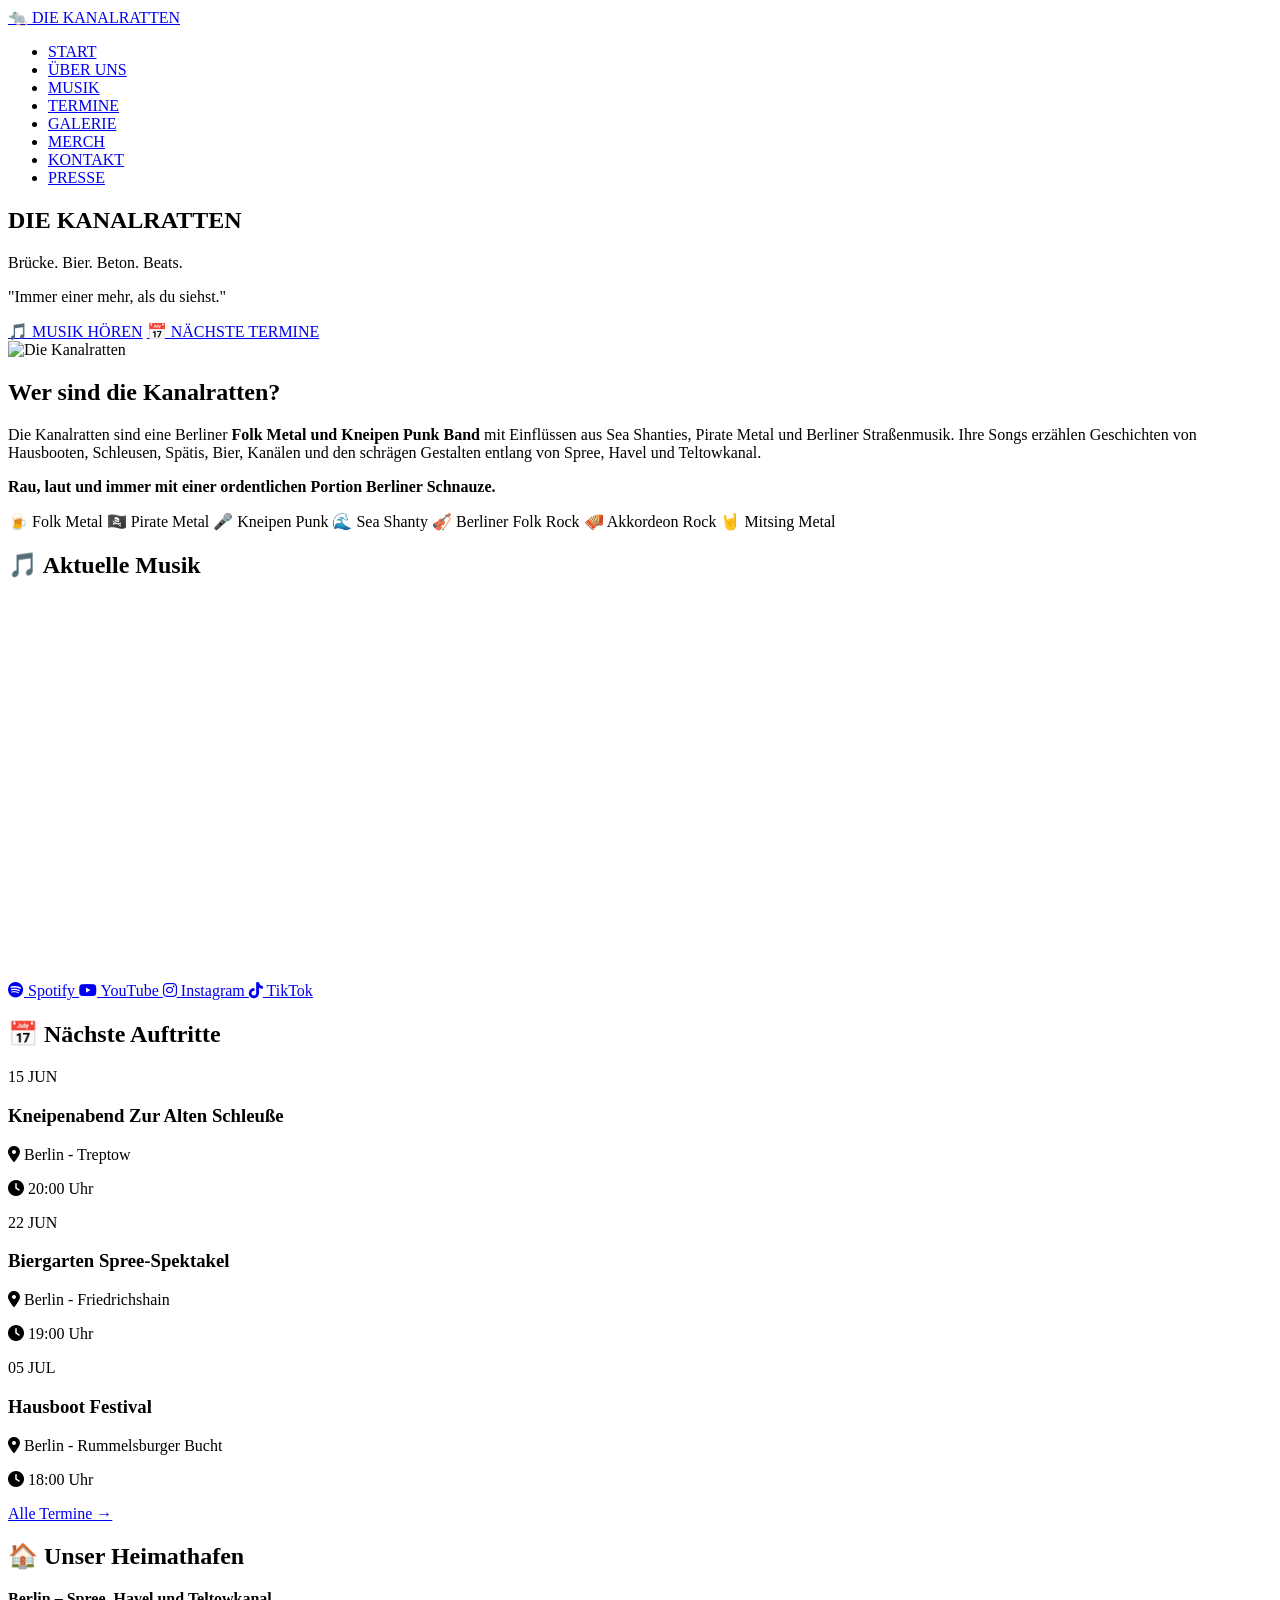
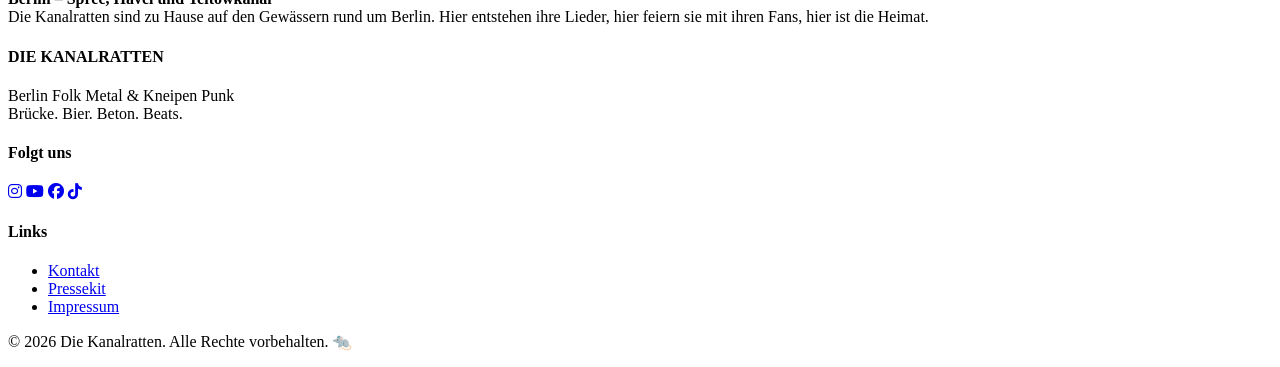
==== index.html @ 4a0a6eb0 "Startseite mit Hero, Musik-Player und nächste Termine" ====
<!DOCTYPE html>
<html lang="de">
<head>
    <meta charset="UTF-8">
    <meta name="viewport" content="width=device-width, initial-scale=1.0">
    <title>Die Kanalratten - Berlin Folk Metal Band</title>
    <link rel="stylesheet" href="css/style.css">
    <link rel="stylesheet" href="https://cdnjs.cloudflare.com/ajax/libs/font-awesome/6.4.0/css/all.min.css">
</head>
<body>
    <!-- Navigation -->
    <nav class="navbar">
        <div class="nav-container">
            <div class="nav-logo">
                <a href="index.html">🐀 DIE KANALRATTEN</a>
            </div>
            <ul class="nav-menu">
                <li class="nav-item"><a href="index.html" class="nav-link active">START</a></li>
                <li class="nav-item"><a href="about.html" class="nav-link">ÜBER UNS</a></li>
                <li class="nav-item"><a href="musik.html" class="nav-link">MUSIK</a></li>
                <li class="nav-item"><a href="termine.html" class="nav-link">TERMINE</a></li>
                <li class="nav-item"><a href="galerie.html" class="nav-link">GALERIE</a></li>
                <li class="nav-item"><a href="merchandise.html" class="nav-link">MERCH</a></li>
                <li class="nav-item"><a href="kontakt.html" class="nav-link">KONTAKT</a></li>
                <li class="nav-item"><a href="pressekit.html" class="nav-link">PRESSE</a></li>
            </ul>
            <div class="hamburger">
                <span></span>
                <span></span>
                <span></span>
            </div>
        </div>
    </nav>

    <!-- Hero Section -->
    <section class="hero">
        <div class="hero-content">
            <h1>DIE KANALRATTEN</h1>
            <p class="tagline">Brücke. Bier. Beton. Beats.</p>
            <p class="motto">"Immer einer mehr, als du siehst."</p>
            <div class="hero-buttons">
                <a href="musik.html" class="btn btn-primary">🎵 MUSIK HÖREN</a>
                <a href="termine.html" class="btn btn-secondary">📅 NÄCHSTE TERMINE</a>
            </div>
        </div>
        <div class="hero-image">
            <img src="https://via.placeholder.com/600x400?text=Die+Kanalratten" alt="Die Kanalratten">
        </div>
    </section>

    <!-- Kurzbeschreibung -->
    <section class="intro">
        <div class="container">
            <h2>Wer sind die Kanalratten?</h2>
            <p>
                Die Kanalratten sind eine Berliner <strong>Folk Metal und Kneipen Punk Band</strong> mit Einflüssen aus 
                Sea Shanties, Pirate Metal und Berliner Straßenmusik. Ihre Songs erzählen Geschichten von Hausbooten, 
                Schleusen, Spätis, Bier, Kanälen und den schrägen Gestalten entlang von Spree, Havel und Teltowkanal.
            </p>
            <p><strong>Rau, laut und immer mit einer ordentlichen Portion Berliner Schnauze.</strong></p>
            
            <div class="style-tags">
                <span class="tag">🍺 Folk Metal</span>
                <span class="tag">🏴‍☠️ Pirate Metal</span>
                <span class="tag">🎤 Kneipen Punk</span>
                <span class="tag">🌊 Sea Shanty</span>
                <span class="tag">🎻 Berliner Folk Rock</span>
                <span class="tag">🪗 Akkordeon Rock</span>
                <span class="tag">🤘 Mitsing Metal</span>
            </div>
        </div>
    </section>

    <!-- Aktuelle Musik -->
    <section class="featured-music">
        <div class="container">
            <h2>🎵 Aktuelle Musik</h2>
            <div class="music-player">
                <iframe style="border-radius:12px" src="https://open.spotify.com/embed/artist/67spNlVuXbJZ8UEevJaGnE?utm_source=generator" width="100%" height="380" frameBorder="0" allowfullscreen="" allow="autoplay; clipboard-write; encrypted-media; fullscreen; picture-in-picture" loading="lazy"></iframe>
            </div>
            <div class="music-links">
                <a href="https://open.spotify.com/artist/67spNlVuXbJZ8UEevJaGnE" target="_blank" class="link-btn">
                    <i class="fab fa-spotify"></i> Spotify
                </a>
                <a href="https://www.youtube.com/c/DieKanalrattenOfficial" target="_blank" class="link-btn">
                    <i class="fab fa-youtube"></i> YouTube
                </a>
                <a href="https://www.instagram.com/diekanalratten" target="_blank" class="link-btn">
                    <i class="fab fa-instagram"></i> Instagram
                </a>
                <a href="https://www.tiktok.com/@diekanalratten" target="_blank" class="link-btn">
                    <i class="fab fa-tiktok"></i> TikTok
                </a>
            </div>
        </div>
    </section>

    <!-- Nächste Termine -->
    <section class="upcoming-shows">
        <div class="container">
            <h2>📅 Nächste Auftritte</h2>
            <div class="shows-grid">
                <div class="show-card">
                    <div class="show-date">
                        <span class="day">15</span>
                        <span class="month">JUN</span>
                    </div>
                    <div class="show-info">
                        <h3>Kneipenabend Zur Alten Schleuße</h3>
                        <p><i class="fas fa-map-marker-alt"></i> Berlin - Treptow</p>
                        <p><i class="fas fa-clock"></i> 20:00 Uhr</p>
                    </div>
                </div>
                
                <div class="show-card">
                    <div class="show-date">
                        <span class="day">22</span>
                        <span class="month">JUN</span>
                    </div>
                    <div class="show-info">
                        <h3>Biergarten Spree-Spektakel</h3>
                        <p><i class="fas fa-map-marker-alt"></i> Berlin - Friedrichshain</p>
                        <p><i class="fas fa-clock"></i> 19:00 Uhr</p>
                    </div>
                </div>

                <div class="show-card">
                    <div class="show-date">
                        <span class="day">05</span>
                        <span class="month">JUL</span>
                    </div>
                    <div class="show-info">
                        <h3>Hausboot Festival</h3>
                        <p><i class="fas fa-map-marker-alt"></i> Berlin - Rummelsburger Bucht</p>
                        <p><i class="fas fa-clock"></i> 18:00 Uhr</p>
                    </div>
                </div>
            </div>
            <div class="more-link">
                <a href="termine.html" class="btn btn-secondary">Alle Termine →</a>
            </div>
        </div>
    </section>

    <!-- Heimathafen -->
    <section class="home">
        <div class="container">
            <h2>🏠 Unser Heimathafen</h2>
            <p class="home-text">
                <strong>Berlin – Spree, Havel und Teltowkanal</strong><br>
                Die Kanalratten sind zu Hause auf den Gewässern rund um Berlin. 
                Hier entstehen ihre Lieder, hier feiern sie mit ihren Fans, hier ist die Heimat.
            </p>
        </div>
    </section>

    <!-- Footer -->
    <footer class="footer">
        <div class="container">
            <div class="footer-content">
                <div class="footer-section">
                    <h4>DIE KANALRATTEN</h4>
                    <p>Berlin Folk Metal & Kneipen Punk<br>Brücke. Bier. Beton. Beats.</p>
                </div>
                <div class="footer-section">
                    <h4>Folgt uns</h4>
                    <div class="social-links">
                        <a href="https://www.instagram.com/diekanalratten" target="_blank"><i class="fab fa-instagram"></i></a>
                        <a href="https://www.youtube.com/c/DieKanalrattenOfficial" target="_blank"><i class="fab fa-youtube"></i></a>
                        <a href="https://www.facebook.com/diekanalratten" target="_blank"><i class="fab fa-facebook"></i></a>
                        <a href="https://www.tiktok.com/@diekanalratten" target="_blank"><i class="fab fa-tiktok"></i></a>
                    </div>
                </div>
                <div class="footer-section">
                    <h4>Links</h4>
                    <ul>
                        <li><a href="kontakt.html">Kontakt</a></li>
                        <li><a href="pressekit.html">Pressekit</a></li>
                        <li><a href="impressum.html">Impressum</a></li>
                    </ul>
                </div>
            </div>
            <div class="footer-bottom">
                <p>&copy; 2026 Die Kanalratten. Alle Rechte vorbehalten. 🐀</p>
            </div>
        </div>
    </footer>

    <script src="js/script.js"></script>
</body>
</html>
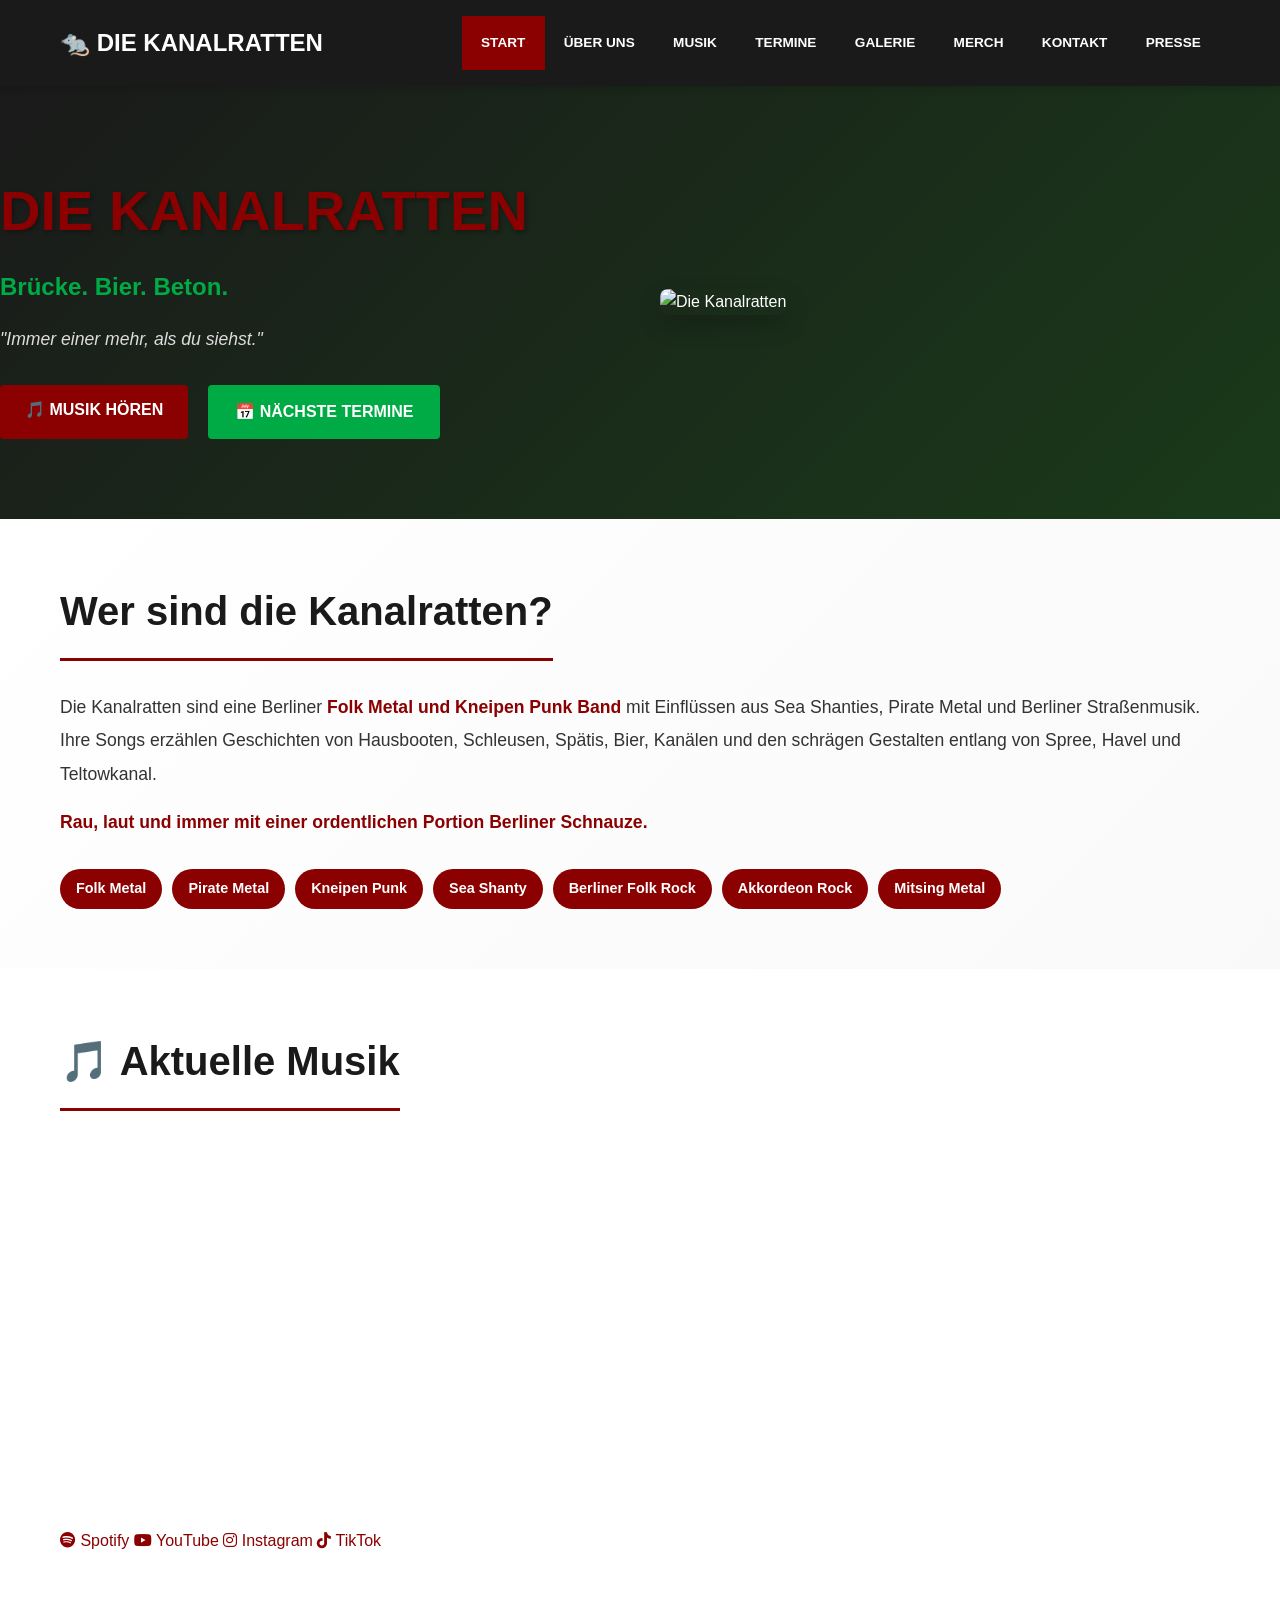
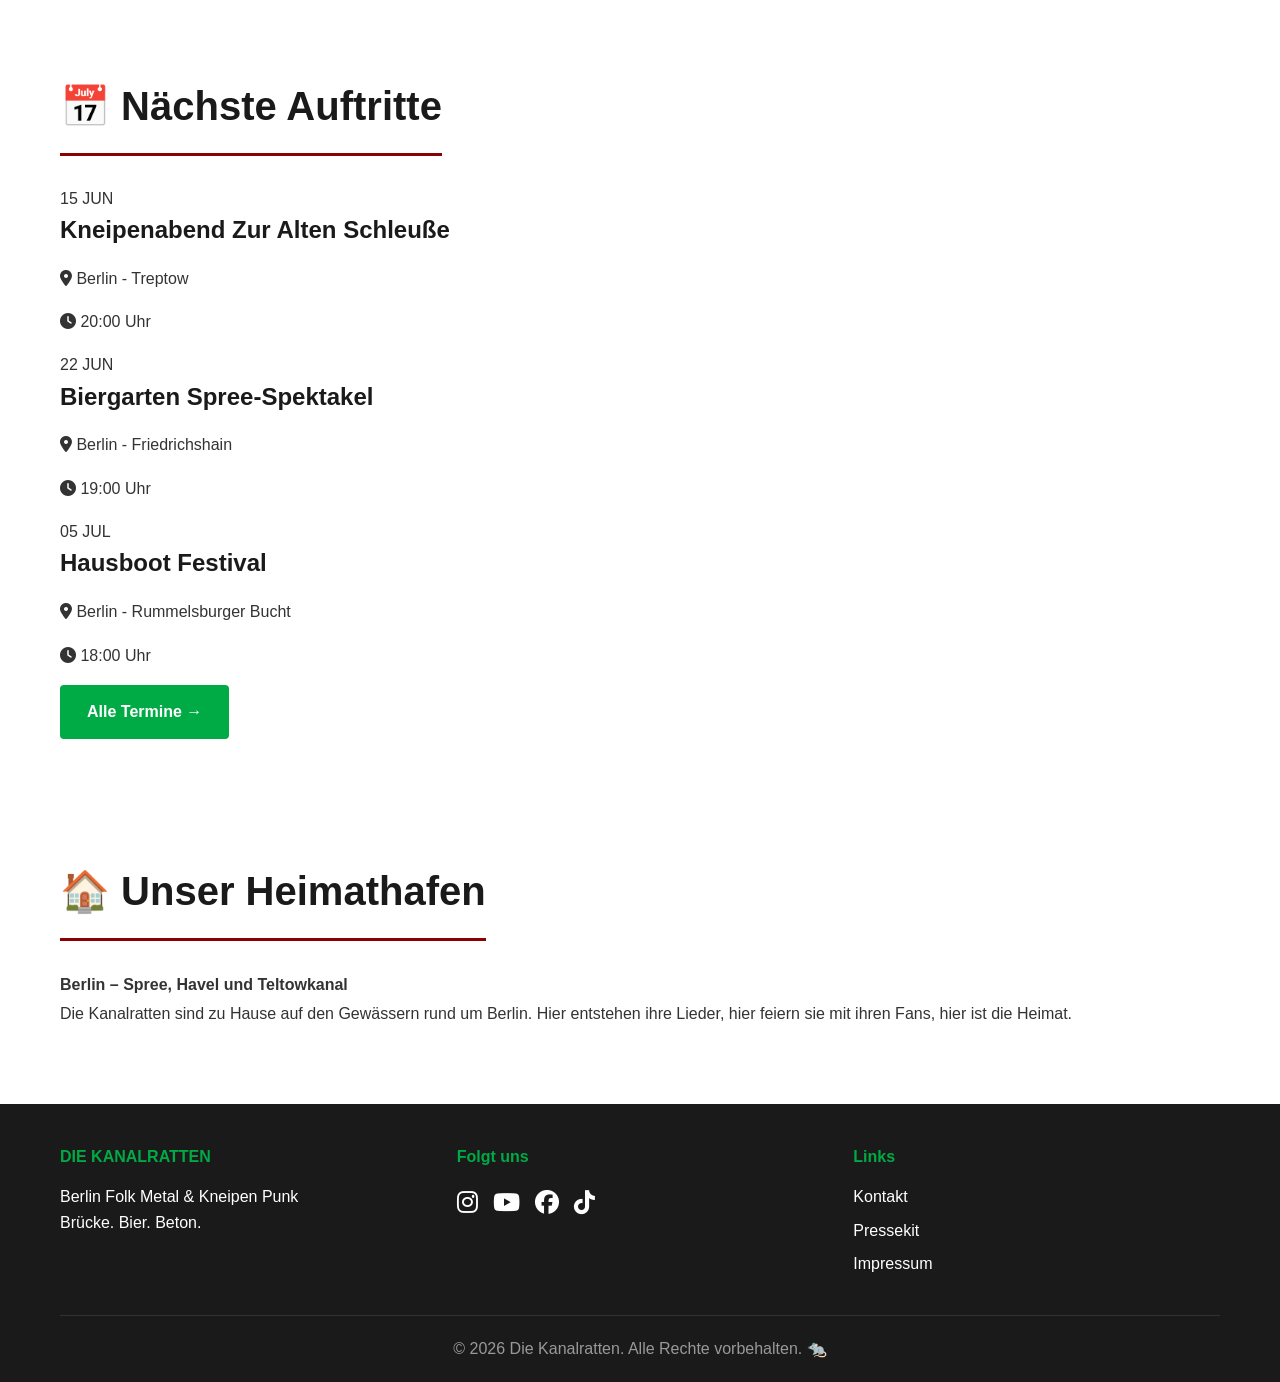
==== commit a07502e6: "Remove 'Beats' from tagline and footer" ====
--- a/index.html
+++ b/index.html
@@ -36,7 +36,7 @@
     <section class="hero">
         <div class="hero-content">
             <h1>DIE KANALRATTEN</h1>
-            <p class="tagline">Brücke. Bier. Beton. Beats.</p>
+            <p class="tagline">Brücke. Bier. Beton.</p>
             <p class="motto">"Immer einer mehr, als du siehst."</p>
             <div class="hero-buttons">
                 <a href="musik.html" class="btn btn-primary">🎵 MUSIK HÖREN</a>
@@ -60,13 +60,13 @@
             <p><strong>Rau, laut und immer mit einer ordentlichen Portion Berliner Schnauze.</strong></p>
             
             <div class="style-tags">
-                <span class="tag">🍺 Folk Metal</span>
-                <span class="tag">🏴‍☠️ Pirate Metal</span>
-                <span class="tag">🎤 Kneipen Punk</span>
-                <span class="tag">🌊 Sea Shanty</span>
-                <span class="tag">🎻 Berliner Folk Rock</span>
-                <span class="tag">🪗 Akkordeon Rock</span>
-                <span class="tag">🤘 Mitsing Metal</span>
+                <span class="tag">Folk Metal</span>
+                <span class="tag">Pirate Metal</span>
+                <span class="tag">Kneipen Punk</span>
+                <span class="tag">Sea Shanty</span>
+                <span class="tag">Berliner Folk Rock</span>
+                <span class="tag">Akkordeon Rock</span>
+                <span class="tag">Mitsing Metal</span>
             </div>
         </div>
     </section>
@@ -160,7 +160,7 @@
             <div class="footer-content">
                 <div class="footer-section">
                     <h4>DIE KANALRATTEN</h4>
-                    <p>Berlin Folk Metal & Kneipen Punk<br>Brücke. Bier. Beton. Beats.</p>
+                    <p>Berlin Folk Metal & Kneipen Punk<br>Brücke. Bier. Beton.</p>
                 </div>
                 <div class="footer-section">
                     <h4>Folgt uns</h4>
@@ -188,4 +188,4 @@
 
     <script src="js/script.js"></script>
 </body>
-</html>+</html>
--- a/css/style.css
+++ b/css/style.css
@@ -0,0 +1,604 @@
+/* ============================================
+   KANALRATTEN WEBSITE - STYLESHEET
+   Folk Metal & Kneipen Punk Aesthetic
+   ============================================ */
+
+/* CSS Variables */
+:root {
+    --primary-color: #8B0000;        /* Dark Red */
+    --secondary-color: #1a1a1a;      /* Dark Gray/Black */
+    --accent-color: #00AA44;         /* Green (Water) */
+    --light-color: #f5f5f5;
+    --text-color: #333;
+    --border-color: #ddd;
+    
+    --font-heading: 'Arial Black', sans-serif;
+    --font-body: 'Arial', sans-serif;
+    
+    --transition: all 0.3s ease;
+    --shadow: 0 4px 6px rgba(0,0,0,0.1);
+    --shadow-lg: 0 10px 25px rgba(0,0,0,0.2);
+}
+
+/* ============================================
+   RESET & BASE STYLES
+   ============================================ */
+
+* {
+    margin: 0;
+    padding: 0;
+    box-sizing: border-box;
+}
+
+html {
+    scroll-behavior: smooth;
+}
+
+body {
+    font-family: var(--font-body);
+    color: var(--text-color);
+    line-height: 1.6;
+    background-color: #fff;
+}
+
+a {
+    color: var(--primary-color);
+    text-decoration: none;
+    transition: var(--transition);
+}
+
+a:hover {
+    color: var(--accent-color);
+}
+
+/* ============================================
+   CONTAINER
+   ============================================ */
+
+.container {
+    max-width: 1200px;
+    margin: 0 auto;
+    padding: 0 20px;
+}
+
+/* ============================================
+   NAVIGATION
+   ============================================ */
+
+.navbar {
+    background-color: var(--secondary-color);
+    color: white;
+    padding: 1rem 0;
+    position: sticky;
+    top: 0;
+    z-index: 1000;
+    box-shadow: var(--shadow);
+}
+
+.nav-container {
+    max-width: 1200px;
+    margin: 0 auto;
+    padding: 0 20px;
+    display: flex;
+    justify-content: space-between;
+    align-items: center;
+}
+
+.nav-logo a {
+    color: white;
+    font-size: 1.5rem;
+    font-weight: bold;
+    transition: var(--transition);
+}
+
+.nav-logo a:hover {
+    color: var(--accent-color);
+}
+
+.nav-menu {
+    display: flex;
+    list-style: none;
+    gap: 0;
+}
+
+.nav-item {
+    position: relative;
+}
+
+.nav-link {
+    color: white;
+    padding: 1rem 1.2rem;
+    display: block;
+    transition: var(--transition);
+    font-size: 0.85rem;
+    font-weight: 600;
+}
+
+.nav-link:hover,
+.nav-link.active {
+    background-color: var(--primary-color);
+    color: white;
+}
+
+.hamburger {
+    display: none;
+    flex-direction: column;
+    cursor: pointer;
+}
+
+.hamburger span {
+    width: 25px;
+    height: 3px;
+    background-color: white;
+    margin: 5px 0;
+    transition: var(--transition);
+}
+
+/* ============================================
+   HERO SECTION
+   ============================================ */
+
+.hero {
+    display: grid;
+    grid-template-columns: 1fr 1fr;
+    align-items: center;
+    gap: 40px;
+    padding: 80px 0;
+    background: linear-gradient(135deg, var(--secondary-color) 0%, #1a3a1a 100%);
+    color: white;
+}
+
+.hero-content h1 {
+    font-size: 3.5rem;
+    margin-bottom: 10px;
+    font-family: var(--font-heading);
+    color: var(--primary-color);
+    text-shadow: 2px 2px 4px rgba(0,0,0,0.3);
+}
+
+.hero-content .tagline {
+    font-size: 1.5rem;
+    margin-bottom: 15px;
+    color: var(--accent-color);
+    font-weight: bold;
+}
+
+.hero-content .motto {
+    font-size: 1.1rem;
+    font-style: italic;
+    margin-bottom: 30px;
+    color: #ddd;
+}
+
+.hero-buttons {
+    display: flex;
+    gap: 20px;
+    flex-wrap: wrap;
+}
+
+.hero-image img {
+    width: 100%;
+    border-radius: 8px;
+    box-shadow: var(--shadow-lg);
+}
+
+/* ============================================
+   BUTTONS
+   ============================================ */
+
+.btn {
+    display: inline-block;
+    padding: 12px 25px;
+    border-radius: 4px;
+    font-weight: bold;
+    transition: var(--transition);
+    cursor: pointer;
+    border: none;
+    text-align: center;
+    font-size: 1rem;
+}
+
+.btn-primary {
+    background-color: var(--primary-color);
+    color: white;
+}
+
+.btn-primary:hover {
+    background-color: #660000;
+    transform: translateY(-2px);
+    box-shadow: var(--shadow-lg);
+}
+
+.btn-secondary {
+    background-color: var(--accent-color);
+    color: white;
+    border: 2px solid var(--accent-color);
+}
+
+.btn-secondary:hover {
+    background-color: transparent;
+    color: var(--accent-color);
+}
+
+.btn-small {
+    padding: 8px 15px;
+    font-size: 0.85rem;
+}
+
+/* ============================================
+   MAIN CONTENT SECTIONS
+   ============================================ */
+
+section {
+    padding: 60px 0;
+}
+
+.content {
+    background-color: var(--light-color);
+}
+
+section h2 {
+    font-size: 2.5rem;
+    margin-bottom: 30px;
+    color: var(--secondary-color);
+    font-family: var(--font-heading);
+    border-bottom: 3px solid var(--primary-color);
+    padding-bottom: 15px;
+    display: inline-block;
+}
+
+section h3 {
+    font-size: 1.5rem;
+    margin-bottom: 15px;
+    color: var(--secondary-color);
+}
+
+section p {
+    font-size: 1rem;
+    margin-bottom: 15px;
+    line-height: 1.8;
+}
+
+/* ============================================
+   INTRO SECTION
+   ============================================ */
+
+.intro {
+    background: linear-gradient(135deg, white 0%, #f9f9f9 100%);
+}
+
+.intro p {
+    font-size: 1.1rem;
+    line-height: 1.9;
+}
+
+.intro strong {
+    color: var(--primary-color);
+}
+
+.style-tags {
+    display: flex;
+    flex-wrap: wrap;
+    gap: 10px;
+    margin-top: 30px;
+}
+
+.tag {
+    background-color: var(--primary-color);
+    color: white;
+    padding: 8px 16px;
+    border-radius: 20px;
+    font-size: 0.9rem;
+    font-weight: bold;
+}
+
+/* ============================================
+   CONTACT FORM
+   ============================================ */
+
+.contact-form-wrapper {
+    background: white;
+    padding: 30px;
+    border-radius: 8px;
+    box-shadow: var(--shadow);
+    margin: 40px 0;
+}
+
+.contact-form {
+    display: grid;
+    gap: 20px;
+}
+
+.form-group {
+    display: flex;
+    flex-direction: column;
+}
+
+.form-group label {
+    font-weight: bold;
+    margin-bottom: 8px;
+    color: var(--secondary-color);
+}
+
+.form-group input,
+.form-group select,
+.form-group textarea {
+    padding: 12px;
+    border: 1px solid var(--border-color);
+    border-radius: 4px;
+    font-family: var(--font-body);
+    font-size: 1rem;
+    transition: var(--transition);
+}
+
+.form-group input:focus,
+.form-group select:focus,
+.form-group textarea:focus {
+    outline: none;
+    border-color: var(--primary-color);
+    box-shadow: 0 0 0 3px rgba(139, 0, 0, 0.1);
+}
+
+.success-message {
+    text-align: center;
+    padding: 40px;
+    background: linear-gradient(135deg, #00AA44 0%, #007733 100%);
+    color: white;
+    border-radius: 8px;
+}
+
+.success-message i {
+    font-size: 3rem;
+    margin-bottom: 15px;
+}
+
+/* ============================================
+   CONTACT INFO
+   ============================================ */
+
+.contact-info,
+.order-info {
+    background: var(--light-color);
+}
+
+.contact-grid {
+    display: grid;
+    grid-template-columns: repeat(auto-fit, minmax(250px, 1fr));
+    gap: 25px;
+    margin: 40px 0;
+}
+
+.contact-card,
+.contact-card-large {
+    background: white;
+    padding: 25px;
+    border-radius: 8px;
+    box-shadow: var(--shadow);
+    border-left: 4px solid var(--primary-color);
+}
+
+.contact-card h3,
+.contact-card-large h3 {
+    margin-top: 0;
+}
+
+.contact-card p,
+.contact-card-large p {
+    margin: 10px 0;
+}
+
+.contact-card a,
+.contact-card-large a {
+    display: inline-block;
+    margin: 5px 10px 5px 0;
+}
+
+/* ============================================
+   FAQ SECTION
+   ============================================ */
+
+.faq,
+.faq-section {
+    background: white;
+}
+
+.faq-item {
+    background: white;
+    padding: 20px;
+    margin: 20px 0;
+    border-radius: 8px;
+    box-shadow: var(--shadow);
+    border-left: 4px solid var(--accent-color);
+}
+
+.faq-item h3 {
+    margin-top: 0;
+    color: var(--secondary-color);
+}
+
+.faq-item a {
+    color: var(--primary-color);
+    font-weight: bold;
+}
+
+/* ============================================
+   FOOTER
+   ============================================ */
+
+.footer {
+    background-color: var(--secondary-color);
+    color: white;
+    padding: 40px 0 20px 0;
+}
+
+.footer-content {
+    display: grid;
+    grid-template-columns: repeat(auto-fit, minmax(250px, 1fr));
+    gap: 30px;
+    margin-bottom: 30px;
+}
+
+.footer-section h4 {
+    margin-top: 0;
+    margin-bottom: 15px;
+    color: var(--accent-color);
+}
+
+.footer-section p {
+    margin: 10px 0;
+}
+
+.footer-section ul {
+    list-style: none;
+}
+
+.footer-section ul li {
+    margin: 8px 0;
+}
+
+.footer-section a {
+    color: white;
+    transition: var(--transition);
+}
+
+.footer-section a:hover {
+    color: var(--accent-color);
+}
+
+.social-links {
+    display: flex;
+    gap: 15px;
+    font-size: 1.5rem;
+}
+
+.footer-bottom {
+    text-align: center;
+    padding-top: 20px;
+    border-top: 1px solid rgba(255, 255, 255, 0.1);
+    color: #999;
+}
+
+/* ============================================
+   PAGE HEADER
+   ============================================ */
+
+.page-header {
+    background: linear-gradient(135deg, var(--secondary-color) 0%, #1a3a1a 100%);
+    color: white;
+    padding: 60px 0;
+    text-align: center;
+}
+
+.page-header h1 {
+    font-size: 3rem;
+    margin-bottom: 10px;
+    font-family: var(--font-heading);
+    color: var(--primary-color);
+}
+
+.page-header p {
+    font-size: 1.2rem;
+    color: var(--accent-color);
+}
+
+/* ============================================
+   RESPONSIVE DESIGN
+   ============================================ */
+
+@media (max-width: 768px) {
+    .hamburger {
+        display: flex;
+    }
+
+    .nav-menu {
+        position: fixed;
+        left: -100%;
+        top: 70px;
+        flex-direction: column;
+        background-color: var(--secondary-color);
+        width: 100%;
+        text-align: center;
+        transition: 0.3s;
+        gap: 0;
+    }
+
+    .nav-menu.active {
+        left: 0;
+    }
+
+    .nav-link {
+        padding: 15px;
+        display: block;
+    }
+
+    .hero {
+        grid-template-columns: 1fr;
+        padding: 40px 0;
+    }
+
+    .hero-content h1 {
+        font-size: 2rem;
+    }
+
+    .hero-buttons {
+        flex-direction: column;
+    }
+
+    section h2 {
+        font-size: 1.8rem;
+    }
+
+    .page-header h1 {
+        font-size: 2rem;
+    }
+
+    .contact-grid {
+        grid-template-columns: 1fr;
+    }
+
+    .form-group {
+        margin-bottom: 10px;
+    }
+}
+
+@media (max-width: 480px) {
+    .nav-container {
+        padding: 0 10px;
+    }
+
+    .nav-logo a {
+        font-size: 1rem;
+    }
+
+    .hero-content h1 {
+        font-size: 1.5rem;
+    }
+
+    .hero-content .tagline {
+        font-size: 1rem;
+    }
+
+    section {
+        padding: 30px 0;
+    }
+
+    section h2 {
+        font-size: 1.5rem;
+    }
+
+    .page-header {
+        padding: 30px 0;
+    }
+
+    .page-header h1 {
+        font-size: 1.5rem;
+    }
+
+    .footer-content {
+        grid-template-columns: 1fr;
+    }
+
+    .btn {
+        width: 100%;
+    }
+}
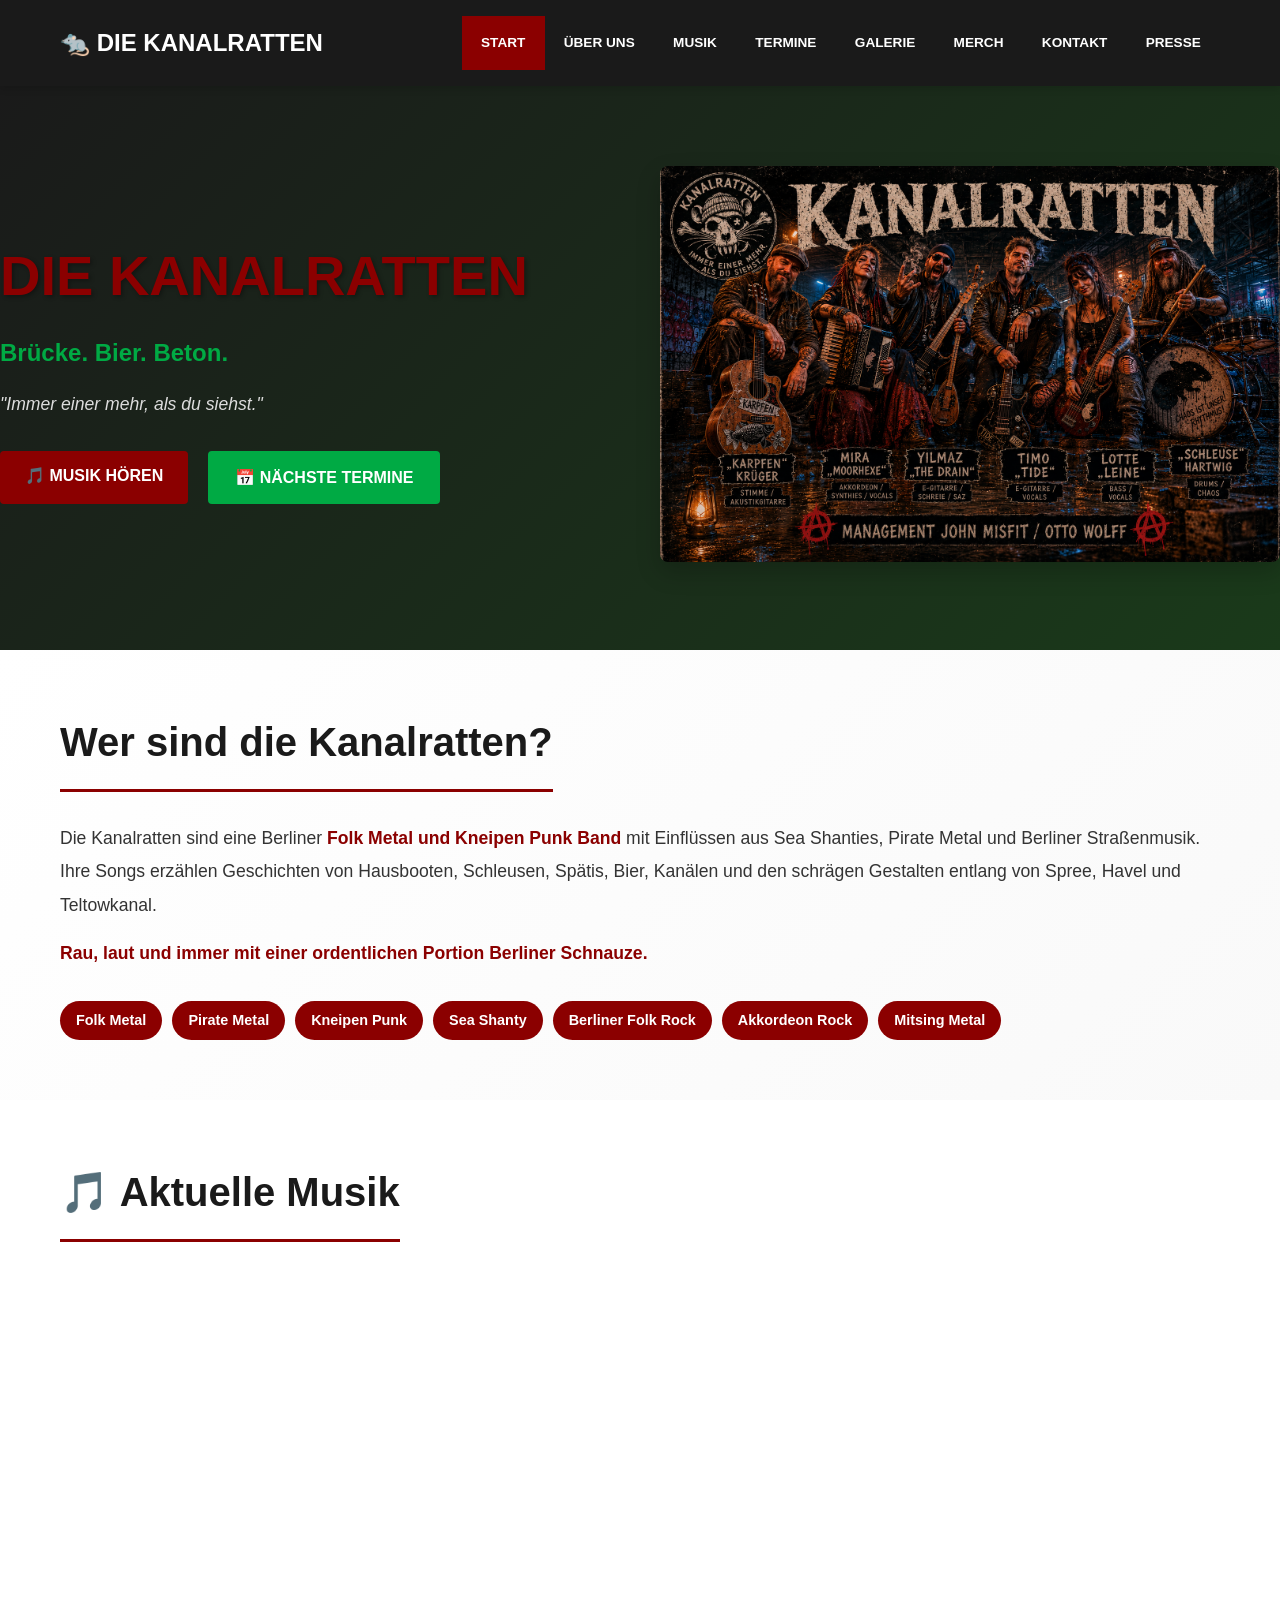
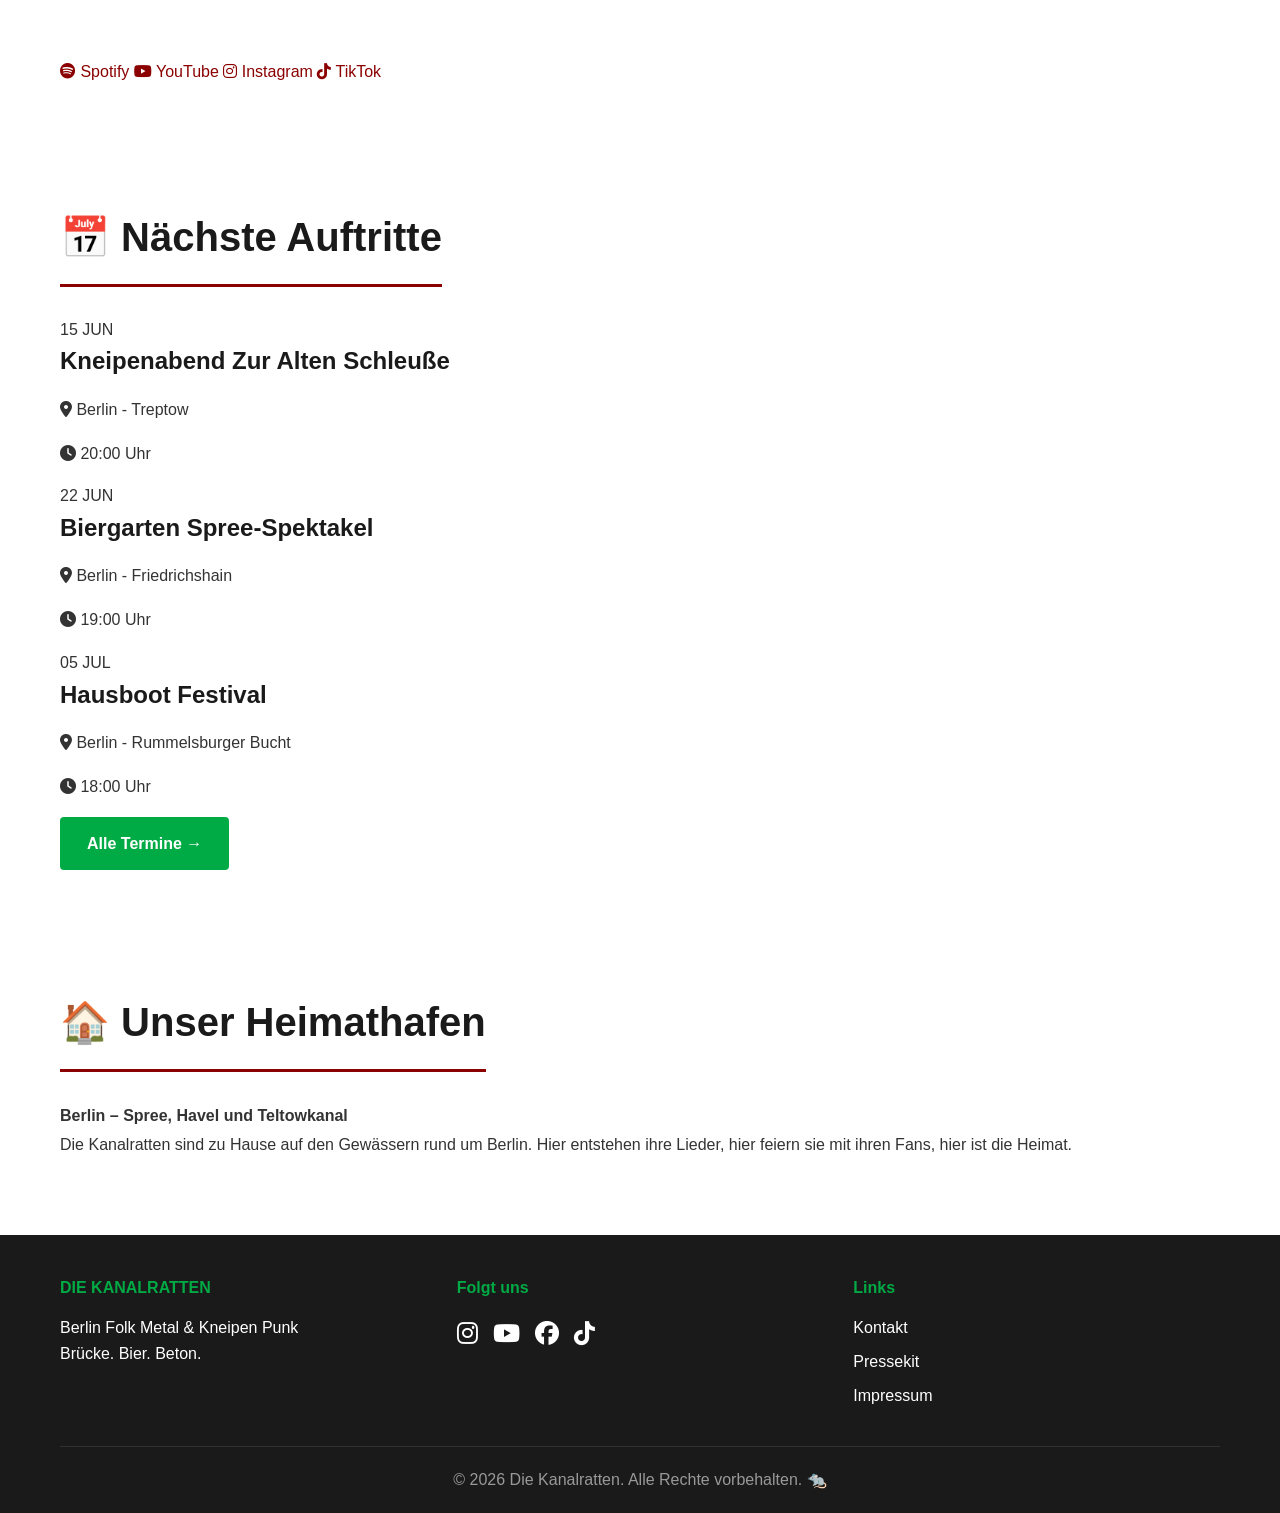
==== commit de583c56: "Update image source in index.html" ====
--- a/index.html
+++ b/index.html
@@ -44,7 +44,7 @@
             </div>
         </div>
         <div class="hero-image">
-            <img src="https://via.placeholder.com/600x400?text=Die+Kanalratten" alt="Die Kanalratten">
+            <img src="images/Bandbild.png" alt="Die Kanalratten">
         </div>
     </section>
 
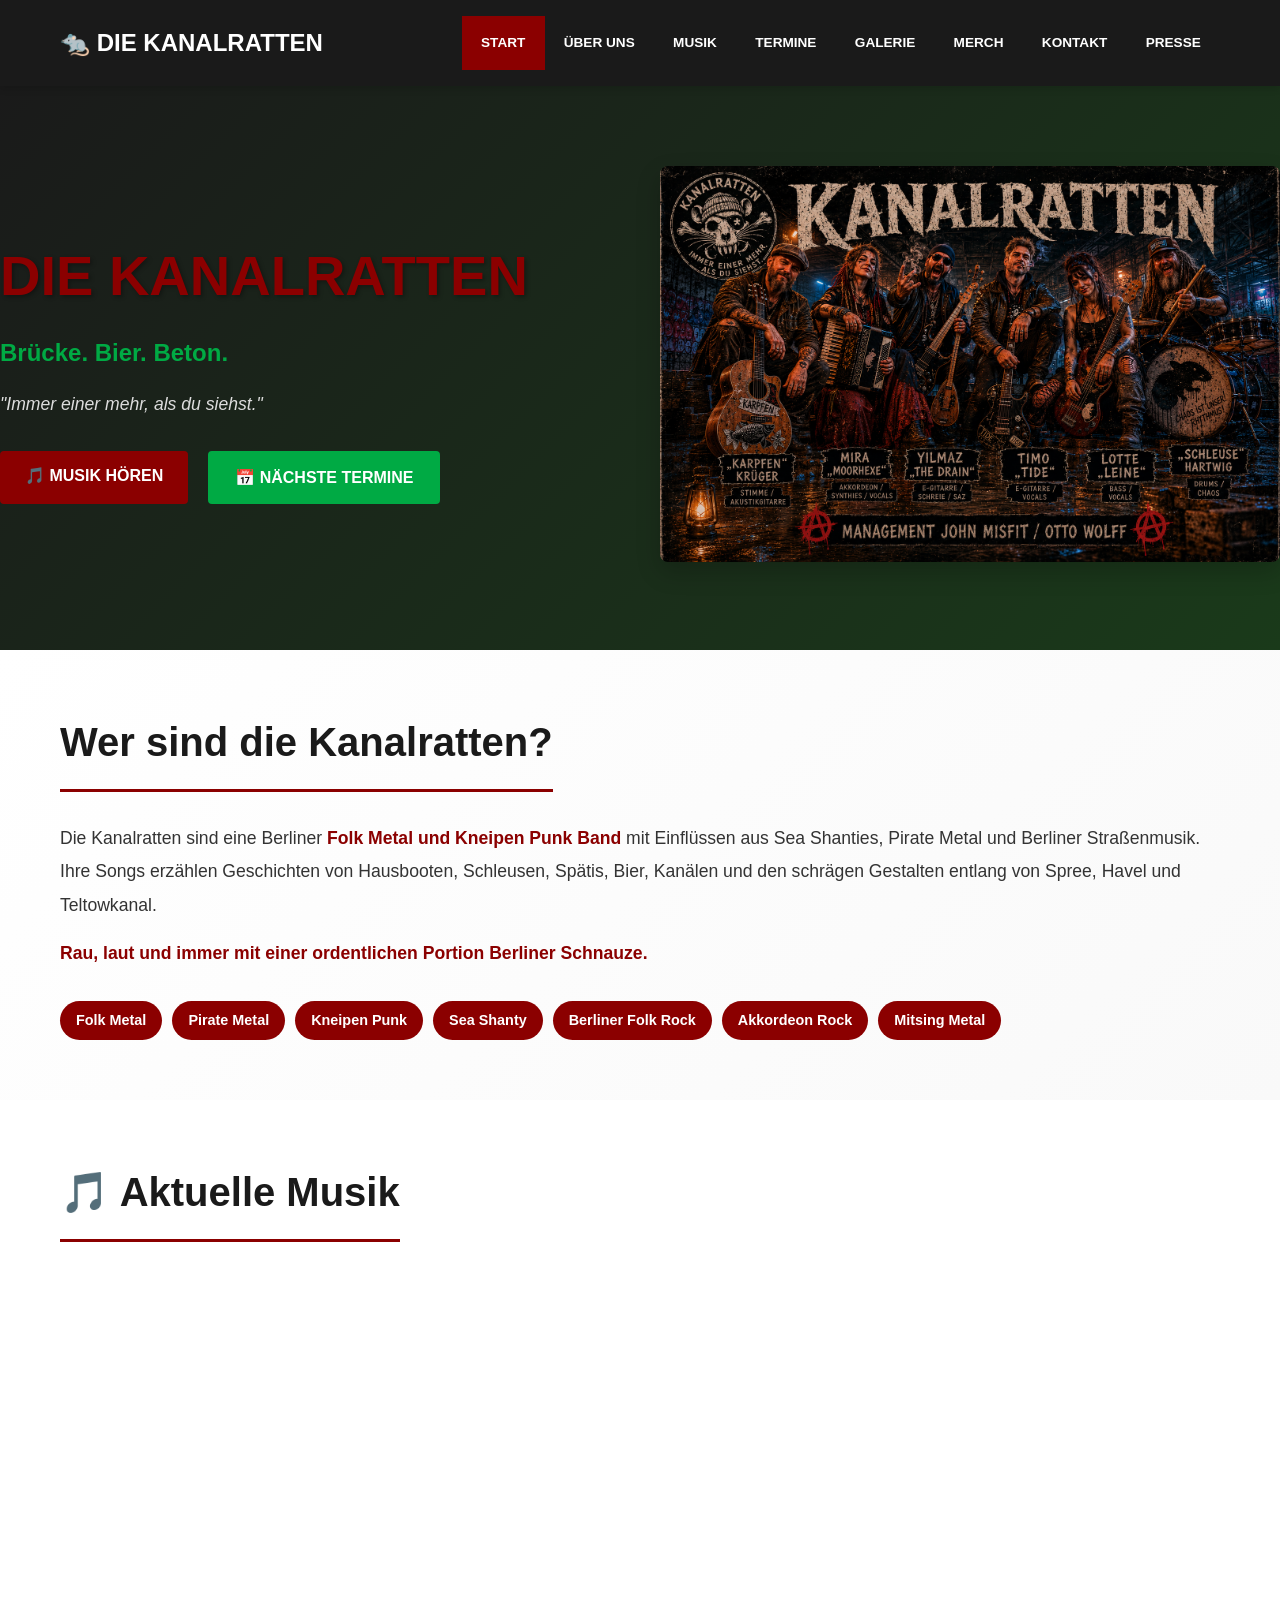
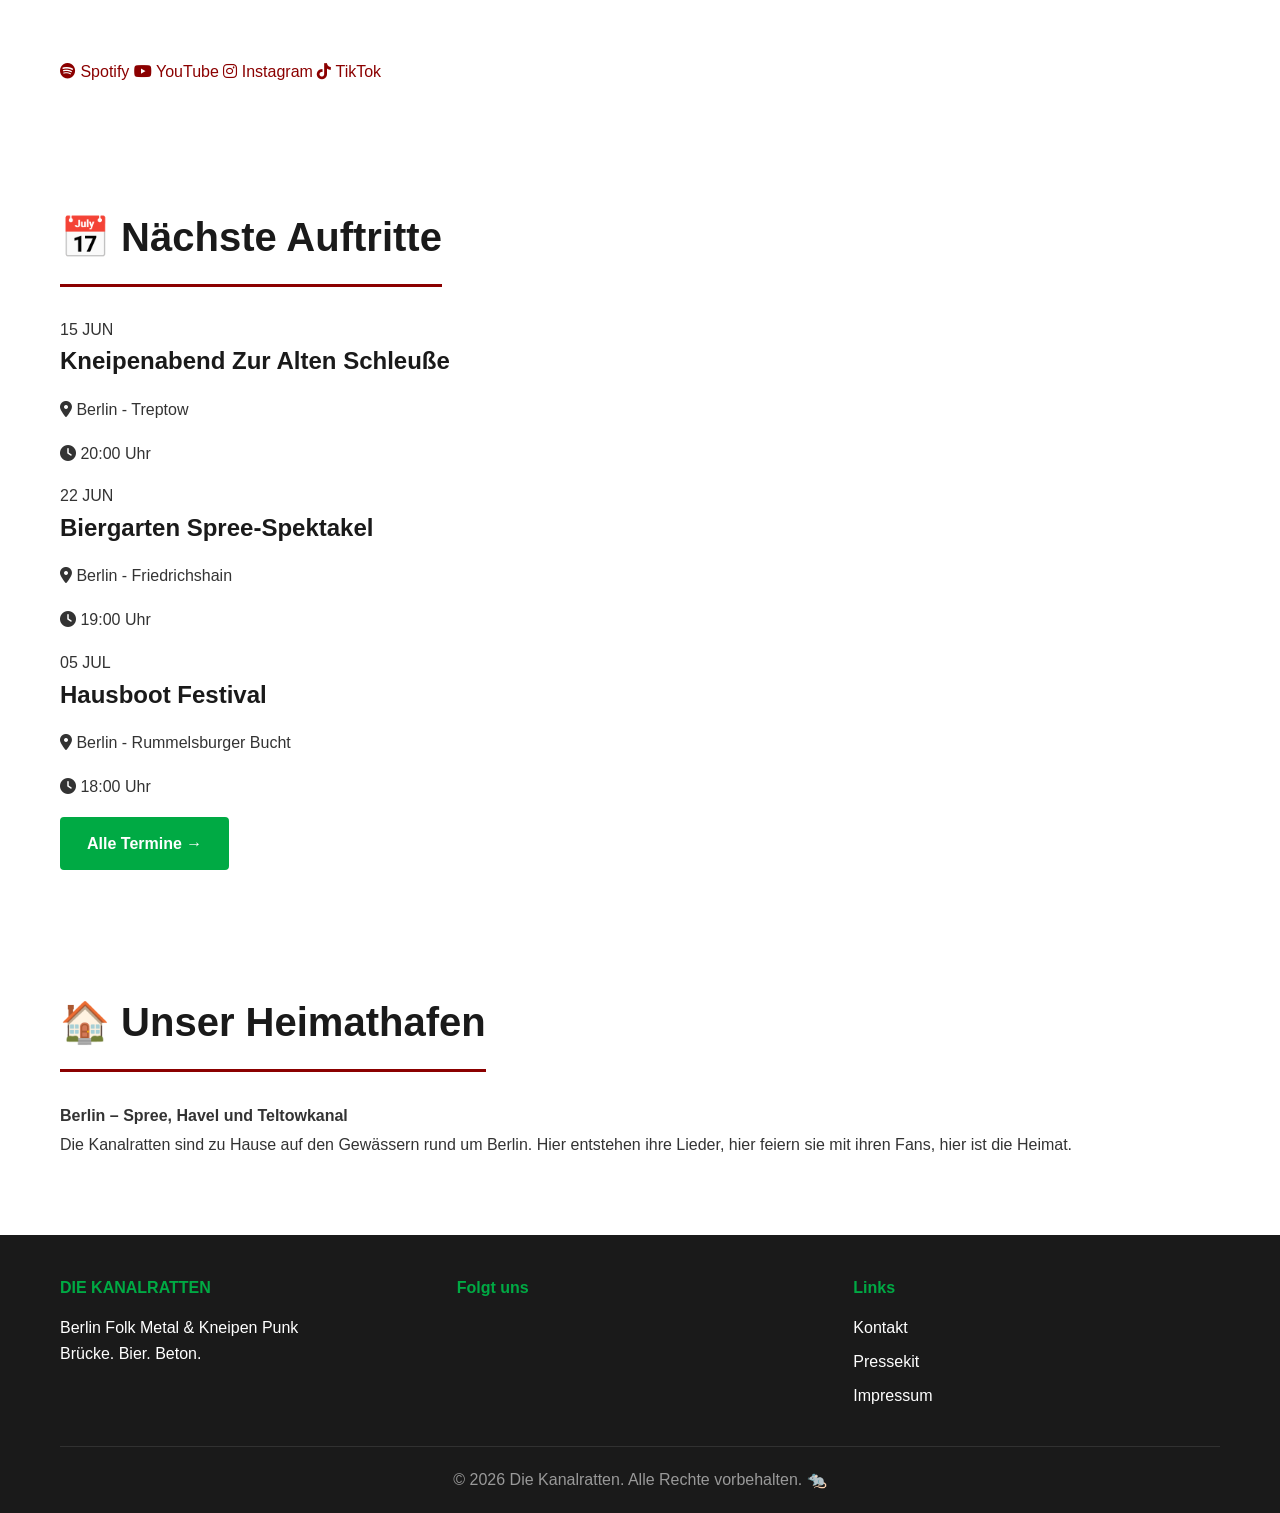
==== commit 75907bef: "Comment out Instagram link in footer section" ====
--- a/index.html
+++ b/index.html
@@ -165,10 +165,10 @@
                 <div class="footer-section">
                     <h4>Folgt uns</h4>
                     <div class="social-links">
-                        <a href="https://www.instagram.com/diekanalratten" target="_blank"><i class="fab fa-instagram"></i></a>
+             <!--       <a href="https://www.instagram.com/diekanalratten" target="_blank"><i class="fab fa-instagram"></i></a>
                         <a href="https://www.youtube.com/c/DieKanalrattenOfficial" target="_blank"><i class="fab fa-youtube"></i></a>
                         <a href="https://www.facebook.com/diekanalratten" target="_blank"><i class="fab fa-facebook"></i></a>
-                        <a href="https://www.tiktok.com/@diekanalratten" target="_blank"><i class="fab fa-tiktok"></i></a>
+                        <a href="https://www.tiktok.com/@diekanalratten" target="_blank"><i class="fab fa-tiktok"></i></a> -->
                     </div>
                 </div>
                 <div class="footer-section">
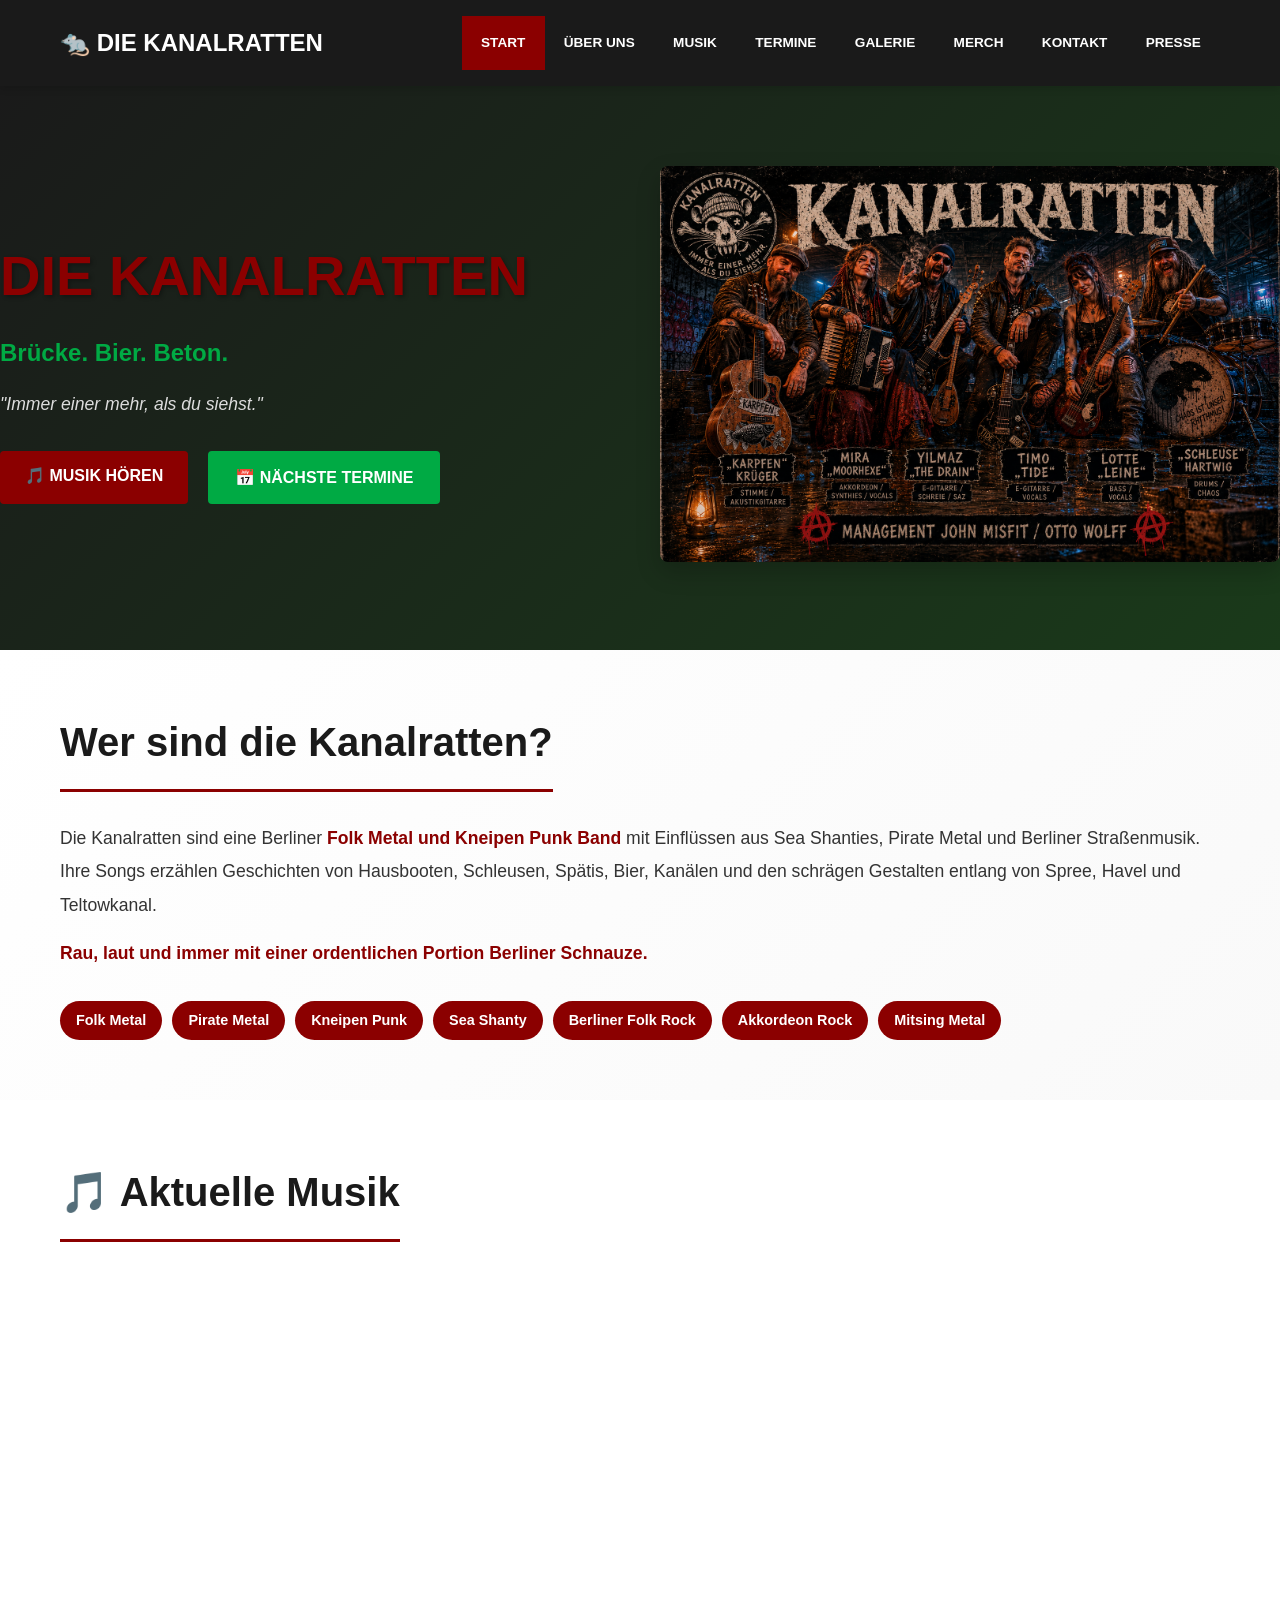
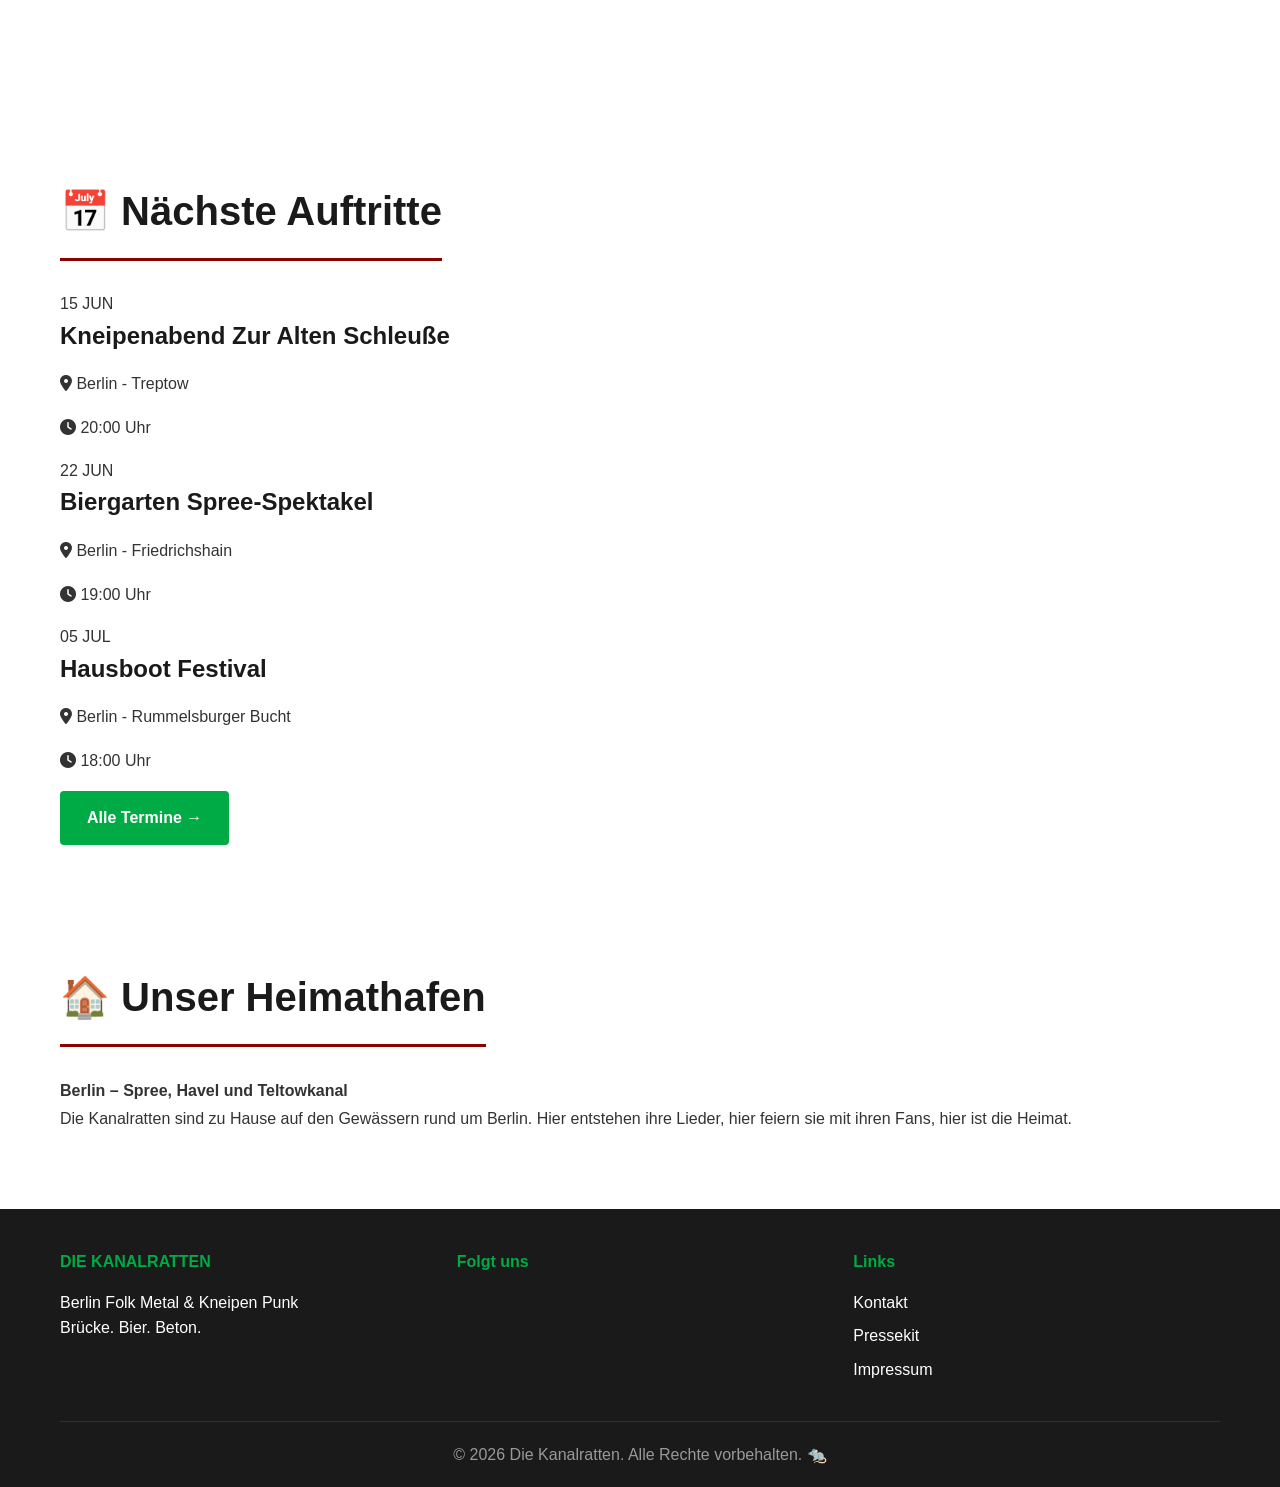
==== commit 32c818b6: "Comment out music links in index.html Comment out music links section in index.html" ====
--- a/index.html
+++ b/index.html
@@ -78,6 +78,7 @@
             <div class="music-player">
                 <iframe style="border-radius:12px" src="https://open.spotify.com/embed/artist/67spNlVuXbJZ8UEevJaGnE?utm_source=generator" width="100%" height="380" frameBorder="0" allowfullscreen="" allow="autoplay; clipboard-write; encrypted-media; fullscreen; picture-in-picture" loading="lazy"></iframe>
             </div>
+            <!--
             <div class="music-links">
                 <a href="https://open.spotify.com/artist/67spNlVuXbJZ8UEevJaGnE" target="_blank" class="link-btn">
                     <i class="fab fa-spotify"></i> Spotify
@@ -92,6 +93,7 @@
                     <i class="fab fa-tiktok"></i> TikTok
                 </a>
             </div>
+            -->
         </div>
     </section>
 
